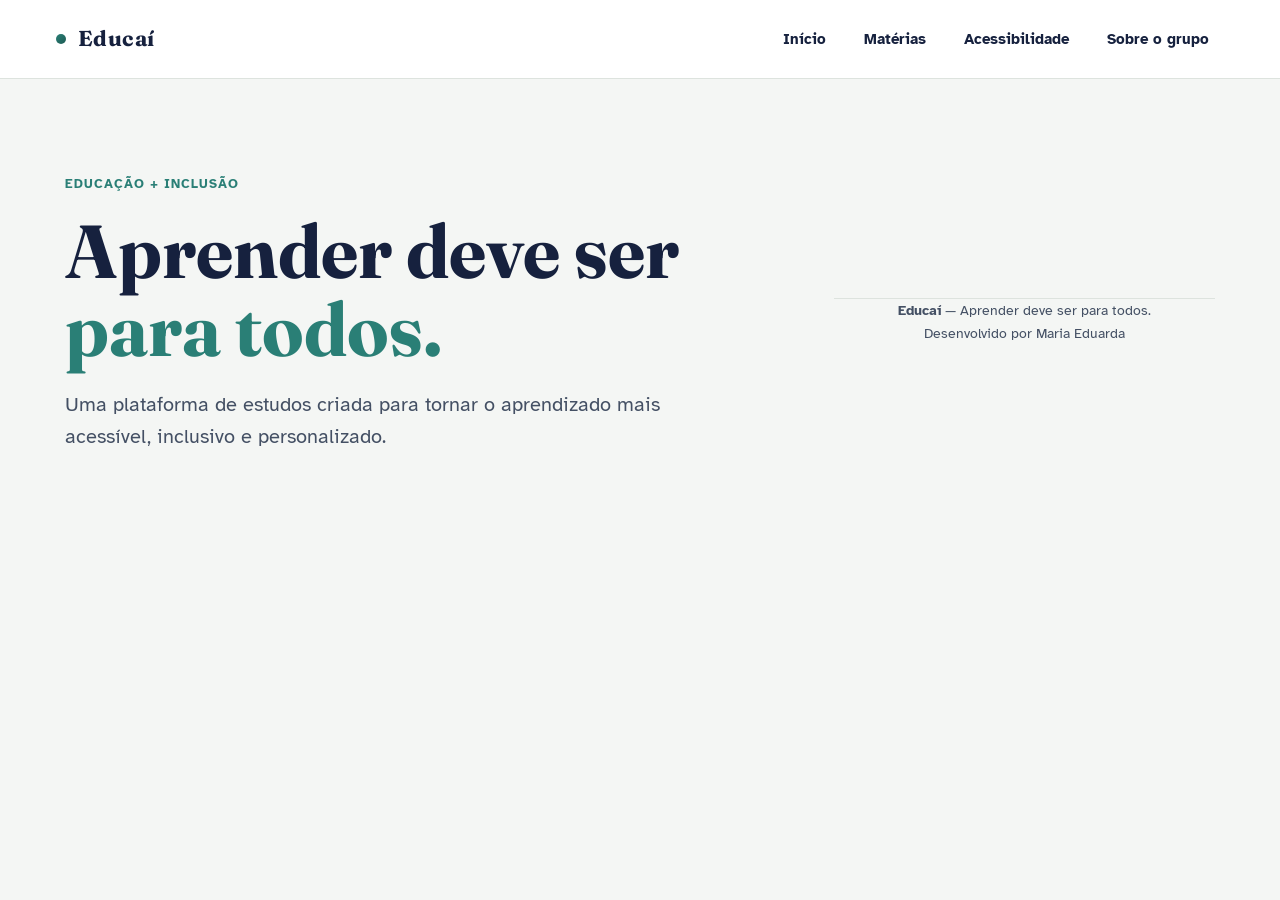
==== materias.html @ 574ad8cc "apolo" ====
<!DOCTYPE html>
<html lang="ptbr">
<head>
    <meta charset="UTF-8">
    <meta name="viewport" content="width=device-width, initial-scale=1.0">
    <title>Educaí - Aprender deve ser para todos</title>
    <link rel="stylesheet" href="css/style.css">
</head>
<body class="inicio">
<header class="top">
  <a class="logo" href="index.html" aria-label="Educaí - Início">
    <div class="logo-mark" aria-hidden="true"> alt=""></div>
    <span class="logo-text">Educaí</span>
  </a>
  <nav class="top-links" aria-label="Navegação principal">
    <a href="index.html" data-nav="inicio">Início</a>
    <a href="materias.html" data-nav="materias">Matérias</a>
    <a href="acessibilidade.html" data-nav="acessibilidade">Acessibilidade</a>
    <a href="sobre.html" data-nav="sobre">Sobre o grupo</a>
  </nav>
</header>

<main id="conteudo-principal">
  <section class="hero" id="inicio">
    <div class="hero-texto">
      <span class="tag">EDUCAÇÃO + INCLUSÃO</span>
      <h1>Aprender deve ser <span>para todos.</span></h1>
      <p>Uma plataforma de estudos criada para tornar o aprendizado mais acessível, inclusivo e personalizado.</p>
    </div>

 

<footer>
  <strong>Educaí</strong> — Aprender deve ser para todos. <br>
  <span>Desenvolvido por Maria Eduarda</span>
</footer>
</body>
</html>
---- css/style.css ----
@import url('https://fonts.googleapis.com/css2?family=Fraunces:ital,wght@0,500;0,600;0,700;1,500&family=Atkinson+Hyperlegible:wght@400;700&display=swap');

:root{
  --bg: #F4F6F4;
  --surface: #FFFFFF;
  --ink: #16213E;
  --ink-soft: #445064;
  --teal: #2A7F76;
  --teal-dark: #1E5B54;
  --gold: #C98A2C;
  --line: #DDE3DE;
  --radius: 16px;
  --font-scale: 1;
  --shadow: 0 6px 24px rgba(22,33,62,0.08);
}
body.contrast{
  --bg: #000000;
  --surface: #0A0A0A;
  --ink: #FFFFFF;
  --ink-soft: #FFEB99;
  --teal: #6BE4D6;
  --teal-dark: #6BE4D6;
  --gold: #FFD166;
  --line: #FFFFFF;
  --shadow: none;
}
*{box-sizing:border-box;}
html{scroll-behavior:smooth;}
body{
  margin:0;
  background:var(--bg);
  color:var(--ink);
  font-family:'Atkinson Hyperlegible', sans-serif;
  font-size:calc(17px * var(--font-scale));
  line-height:1.6;
  transition:background .25s ease, color .25s ease;
}
h1,h2,h3{font-family:'Fraunces', serif; color:var(--ink); margin:0 0 .4em;}
a{color:inherit;}
.skip-link{
  position:absolute; left:-999px; top:0; background:var(--teal); color:#fff;
  padding:10px 16px; border-radius:0 0 8px 0; z-index:200;
}
.skip-link:focus{left:0;}

/* Braille dot motif — signature element */
.braille-row{ display:flex; gap:10px; align-items:center; }
.braille-cell{ display:inline-grid; grid-template-columns:repeat(2,6px); grid-template-rows:repeat(3,6px); gap:3px; }
.braille-cell span{ width:6px; height:6px; border-radius:50%; background:var(--gold); opacity:.35; }
.braille-cell span.on{ opacity:1; }

header.top{
  display:flex; align-items:center; justify-content:space-between;
  padding:18px clamp(20px,5vw,56px);
  border-bottom:1px solid var(--line);
  background:var(--surface);
  position:sticky; top:0; z-index:50;
  flex-wrap:wrap; gap:14px;
}
.logo{ display:flex; align-items:center; gap:12px; text-decoration:none; }
.logo-mark{
  width:10px;height:10px;border-radius:10px;
  background:linear-gradient(135deg,var(--teal),var(--teal-dark));
  display:grid;place-items:center;color:#fff;font-family:'Fraunces',serif;font-weight:700;font-size:20px;
  flex-shrink:0;
}
.logo-text{font-family:'Fraunces',serif;font-weight:700;font-size:1.35rem;letter-spacing:.02em;color:var(--ink);}
nav.top-links{display:flex; gap:8px; font-weight:700; font-size:.95rem; flex-wrap:wrap;}
nav.top-links a{
  text-decoration:none; padding:8px 14px; border-radius:999px; border:1.5px solid transparent;
}
nav.top-links a:hover, nav.top-links a:focus-visible{border-color:var(--gold);}
nav.top-links a.active{ background:var(--teal); color:#fff; }

.page-hero{
  padding:clamp(36px,6vw,64px) clamp(20px,5vw,56px) 34px;
  text-align:center; max-width:920px; margin:0 auto;
}
.page-hero .braille-row{justify-content:center; margin-bottom:20px;}
.page-hero h1{ font-size:clamp(2rem,4.4vw,3.1rem); line-height:1.08; }
.page-hero h1 em{ font-style:normal; color:var(--teal); }
.page-hero p.lede{ font-size:1.15rem; color:var(--ink-soft); max-width:640px; margin:16px auto 0;}

.cta-row{display:flex; gap:14px; justify-content:center; flex-wrap:wrap; margin-top:28px;}
.btn{
  font:inherit; font-weight:700; border:none; border-radius:999px;
  padding:14px 26px; cursor:pointer; font-size:1rem; text-decoration:none; display:inline-flex; align-items:center; gap:8px;
  transition:transform .15s ease, box-shadow .15s ease;
}
.btn:focus-visible, button:focus-visible, [tabindex]:focus-visible, a:focus-visible{
  outline:3px solid var(--gold); outline-offset:3px;
}
.btn-primary{ background:var(--teal); color:#fff; box-shadow:var(--shadow);}
.btn-primary:hover{ transform:translateY(-2px); }
.btn-ghost{ background:transparent; border:2px solid var(--ink); color:var(--ink); }

section{ padding:20px clamp(20px,5vw,56px) 70px; max-width:1080px; margin:0 auto; }
section.narrow{ max-width:820px; }
.section-eyebrow{ font-weight:700; color:var(--teal); letter-spacing:.08em; text-transform:uppercase; font-size:.8rem; }
.section-head{ text-align:center; max-width:640px; margin:0 auto 40px; }
.section-head h2{ font-size:clamp(1.7rem,3vw,2.3rem); }

.subjects{ display:grid; grid-template-columns:repeat(auto-fit,minmax(190px,1fr)); gap:18px; }
.subject-card{
  background:var(--surface); border:1px solid var(--line); border-radius:var(--radius);
  padding:22px; text-align:left; cursor:pointer; font:inherit; color:var(--ink);
  box-shadow:var(--shadow); display:flex; flex-direction:column; gap:10px; text-decoration:none;
}
.subject-card:hover, .subject-card.active{ border-color:var(--teal); transform:translateY(-3px); }
.subject-card .emoji{ font-size:1.8rem; }
.subject-card h3{ font-size:1.05rem; margin:0; }
.subject-card p{ margin:0; font-size:.9rem; color:var(--ink-soft); }

/* Lesson viewer */
.lesson{
  background:var(--surface); border:1px solid var(--line); border-radius:var(--radius);
  box-shadow:var(--shadow); overflow:hidden; margin-top:10px;
}
.lesson-toolbar{
  display:flex; flex-wrap:wrap; gap:8px; padding:16px 20px;
  background:var(--bg); border-bottom:1px solid var(--line);
}
.tool-btn{
  display:flex; align-items:center; gap:8px; font:inherit; font-weight:700; font-size:.88rem;
  background:var(--surface); border:1.5px solid var(--line); color:var(--ink);
  border-radius:999px; padding:9px 16px; cursor:pointer;
}
.tool-btn[aria-pressed="true"]{ background:var(--teal); color:#fff; border-color:var(--teal); }
.tool-btn:hover{ border-color:var(--teal); }

.lesson-body{ padding:clamp(20px,4vw,36px); display:grid; gap:26px; grid-template-columns:1.5fr 1fr; }
@media (max-width:760px){ .lesson-body{ grid-template-columns:1fr; } }

.lesson-text h3{ font-size:1.5rem; margin-bottom:14px; }
.lesson-text p{ margin:0 0 14px; }
.lesson-text .simple-badge{
  display:inline-block; font-size:.75rem; font-weight:700; color:var(--teal-dark);
  background:color-mix(in srgb, var(--teal) 15%, transparent); padding:4px 10px; border-radius:999px; margin-bottom:12px;
}

.libras-box{
  border:2px dashed var(--teal); border-radius:12px; background:color-mix(in srgb, var(--teal) 6%, transparent);
  padding:22px; text-align:center; display:none; flex-direction:column; align-items:center; gap:10px;
}
.libras-box.show{ display:flex; }
.libras-box .hand{ font-size:2.4rem; }

video{ width:100%; border-radius:12px; display:block; background:#000; }
.video-wrap{ position:relative; }
.caption-toggle{ position:absolute; bottom:10px; right:10px; }

.activity{ margin-top:22px; padding-top:22px; border-top:1px solid var(--line); }
.activity label{ display:block; font-weight:700; margin-bottom:10px; }
.activity .answer-row{ display:flex; gap:10px; flex-wrap:wrap; }
.activity input[type=text]{
  flex:1; min-width:200px; padding:12px 14px; border-radius:10px; border:1.5px solid var(--line);
  font:inherit; background:var(--surface); color:var(--ink);
}
.activity-feedback{ margin-top:10px; font-weight:700; }
.activity-feedback.ok{ color:var(--teal-dark); }

.voice-search{
  display:flex; gap:8px; max-width:520px; margin:0 auto 8px;
  background:var(--surface); border:1.5px solid var(--line); border-radius:999px; padding:6px 6px 6px 18px;
}
.voice-search input{ flex:1; border:none; background:transparent; font:inherit; color:var(--ink); }
.voice-search input:focus{ outline:none; }
.mic-btn{
  width:42px; height:42px; border-radius:50%; border:none; cursor:pointer;
  background:var(--teal); color:#fff; font-size:1.1rem; display:grid; place-items:center; flex-shrink:0;
}
.mic-btn.listening{ background:#D9534F; animation:pulse 1s infinite; }
@keyframes pulse{ 0%,100%{ box-shadow:0 0 0 0 rgba(217,83,79,.5);} 50%{ box-shadow:0 0 0 10px rgba(217,83,79,0);} }
.voice-hint{ text-align:center; font-size:.85rem; color:var(--ink-soft); }

/* Feature grid (Acessibilidade page) */
.feature-grid{ display:grid; grid-template-columns:repeat(auto-fit,minmax(260px,1fr)); gap:18px; }
.feature-card{
  background:var(--surface); border:1px solid var(--line); border-radius:var(--radius);
  padding:24px; box-shadow:var(--shadow); display:flex; flex-direction:column; gap:12px;
}
.feature-card .emoji{ font-size:2rem; }
.feature-card h3{ font-size:1.15rem; margin:0; }
.feature-card p{ margin:0; color:var(--ink-soft); font-size:.95rem; }
.feature-card .demo-area{ margin-top:auto; padding-top:10px; border-top:1px solid var(--line); }
.feature-demo-text{ font-size:.95rem; padding:10px 0; }

/* Sobre page */
.team-grid{ display:grid; grid-template-columns:repeat(auto-fit,minmax(200px,1fr)); gap:16px; }
.team-card{
  background:var(--surface); border:1px solid var(--line); border-radius:var(--radius);
  padding:20px; text-align:center; box-shadow:var(--shadow);
}
.team-avatar{
  width:64px; height:64px; border-radius:50%; margin:0 auto 12px; display:grid; place-items:center;
  background:linear-gradient(135deg,var(--teal),var(--gold)); color:#fff; font-family:'Fraunces',serif; font-weight:700; font-size:1.4rem;
}
.team-card h3{ font-size:1rem; margin:0 0 4px; }
.team-card p{ margin:0; font-size:.85rem; color:var(--ink-soft); }
.timeline{ display:grid; gap:14px; }
.timeline-item{ display:flex; gap:14px; align-items:flex-start; }
.timeline-dot{ width:12px;height:12px;border-radius:50%; background:var(--teal); margin-top:6px; flex-shrink:0; }
.timeline-item h4{ margin:0 0 2px; font-size:1rem; }
.timeline-item p{ margin:0; color:var(--ink-soft); font-size:.9rem; }

footer{margin-top: 
padding:34px clamp(20px,5vw,56px); text-align:center; color:var(--ink-soft); font-size:.9rem; border-top:1px solid var(--line); }

/* Floating accessibility dock — present on every page */
.a11y-dock{
  position:fixed; right:18px; bottom:18px; z-index:120;
  background:var(--surface); border:1px solid var(--line); border-radius:20px;
  box-shadow:0 12px 32px rgba(0,0,0,.18); width:270px; overflow:hidden;
  font-size:15px;
}
.a11y-dock-header{
  display:flex; align-items:center; justify-content:space-between; gap:10px;
  padding:14px 16px; background:var(--ink); color:#fff; cursor:pointer;
}
body.contrast .a11y-dock-header{ background:var(--gold); color:#000; }
.a11y-dock-header strong{ font-family:'Fraunces',serif; font-size:1rem; }
.a11y-dock-body{ padding:14px 16px 18px; display:grid; gap:12px; }
.a11y-dock.collapsed .a11y-dock-body{ display:none; }
.a11y-row{ display:flex; align-items:center; justify-content:space-between; gap:10px; }
.a11y-row span{ font-weight:700; font-size:.9rem; }
.stepper{ display:flex; align-items:center; gap:6px; }
.stepper button{
  width:30px; height:30px; border-radius:8px; border:1.5px solid var(--line); background:var(--bg);
  color:var(--ink); font-weight:700; cursor:pointer; font-size:1rem;
}
.toggle{
  width:44px; height:26px; border-radius:999px; background:var(--line); border:none; cursor:pointer; position:relative; flex-shrink:0;
}
.toggle::after{
  content:""; position:absolute; top:3px; left:3px; width:20px; height:20px; border-radius:50%; background:#fff;
  transition:transform .18s ease; box-shadow:0 1px 3px rgba(0,0,0,.3);
}
.toggle[aria-pressed="true"]{ background:var(--teal); }
.toggle[aria-pressed="true"]::after{ transform:translateX(18px); }
.dock-toggle-btn{ background:none; border:none; color:#fff; font-size:1.1rem; cursor:pointer; line-height:1; }
body.contrast .dock-toggle-btn{ color:#000; }

.visually-hidden{ position:absolute; width:1px;height:1px; overflow:hidden; clip:rect(0 0 0 0); }

/* ===== EDUCAÍ — identidade da página inicial integrada ===== */
.hero{
  max-width:1200px; margin:auto; padding:90px 25px;
  display:grid; grid-template-columns:1.3fr .7fr; gap:60px; align-items:center;
}
.hero-texto .tag{ color:var(--teal); font-size:13px; font-weight:800; letter-spacing:1px; }
.hero h1{ font-size:clamp(45px,6vw,75px); line-height:1.05; margin:15px 0; color:var(--ink); }
.hero h1 span{ color:var(--teal); }
.hero-texto > p{ font-size:20px; color:var(--ink-soft); max-width:650px; }
.hero .botoes{ display:flex; gap:15px; margin-top:30px; flex-wrap:wrap; }
.hero-card{
  background:var(--teal); color:white; padding:40px; border-radius:30px;
  box-shadow:0 20px 50px rgba(42,127,118,.20);
}
.hero-card .icone-grande{ font-size:70px; margin-bottom:20px; }
.hero-card h2{ font-size:28px; color:white; }
.hero-card p{ margin:10px 0 25px; opacity:.9; }
.mini-recursos{ display:grid; grid-template-columns:1fr 1fr; gap:10px; }
.mini-recursos span{ background:rgba(255,255,255,.15); padding:10px; border-radius:8px; }

.pesquisa{
  max-width:1150px; margin:0 auto 10px; background:var(--surface); padding:30px;
  border-radius:20px; display:flex; justify-content:space-between; align-items:center; gap:30px;
  border:1px solid var(--line); box-shadow:var(--shadow);
}
.pesquisa h2{ color:var(--ink); margin:0 0 4px; }
.pesquisa p{ color:var(--ink-soft); margin:0; }
.barra-pesquisa{ display:flex; flex:1; max-width:550px; }
.barra-pesquisa input{ width:100%; border:1px solid var(--line); padding:15px; font-size:16px; border-radius:10px 0 0 10px; outline:none; background:var(--surface); color:var(--ink); font:inherit; }
.barra-pesquisa button{ border:none; background:var(--teal); color:white; padding:0 18px; cursor:pointer; font-weight:bold; font:inherit; }
.barra-pesquisa button[type=submit]{ border-radius:0; }
.barra-pesquisa .voz{ border-radius:0 10px 10px 0; }

.materias{ max-width:1200px; margin:auto; padding:100px 25px 70px; }
.titulo-secao{ text-align:center; margin-bottom:45px; }
.titulo-secao span{ color:var(--teal); font-size:13px; font-weight:800; letter-spacing:1px; }
.titulo-secao h2{ font-size:40px; color:var(--ink); margin:8px 0; }
.titulo-secao p{ color:var(--ink-soft); }
.cards-materias{ display:grid; grid-template-columns:repeat(4,1fr); gap:20px; }
.materia{
  background:var(--surface); border:1px solid var(--line); border-radius:18px; padding:25px;
  transition:.3s; text-decoration:none; color:var(--ink); box-shadow:var(--shadow);
}
.materia:hover{ transform:translateY(-7px); border-color:var(--teal); }
.materia-icone{ font-size:45px; margin-bottom:15px; }
.materia h3{ font-size:22px; margin:0; }
.materia p{ color:var(--ink-soft); margin:8px 0 20px; }
.materia span{ color:var(--teal); font-weight:bold; }

.ods{ margin-top:30px !important; }

@media (max-width:900px){
  .hero{ grid-template-columns:1fr; }
  .cards-materias{ grid-template-columns:1fr 1fr; }
  .pesquisa{ margin:0 25px 10px; flex-direction:column; align-items:stretch; }
  .barra-pesquisa{ max-width:none; }
}
@media (max-width:650px){
  header.top{ justify-content:center; }
  .top-links{ justify-content:center; width:100%; }
  .top-links a{ padding:7px 10px; font-size:.88rem; }
  .hero{ padding-top:60px; }
  .hero h1{ font-size:45px; }
  .cards-materias{ grid-template-columns:1fr; }
  .materias{ padding-top:70px; }
  .titulo-secao h2{ font-size:32px; }
  .pesquisa{ padding:22px; }
  .barra-pesquisa{ flex-wrap:wrap; gap:8px; }
  .barra-pesquisa input{ border-radius:10px; }
  .barra-pesquisa button{ min-height:46px; border-radius:10px !important; }
  .barra-pesquisa button[type=submit]{ flex:1; }
  .barra-pesquisa .voz{ width:52px; }
}
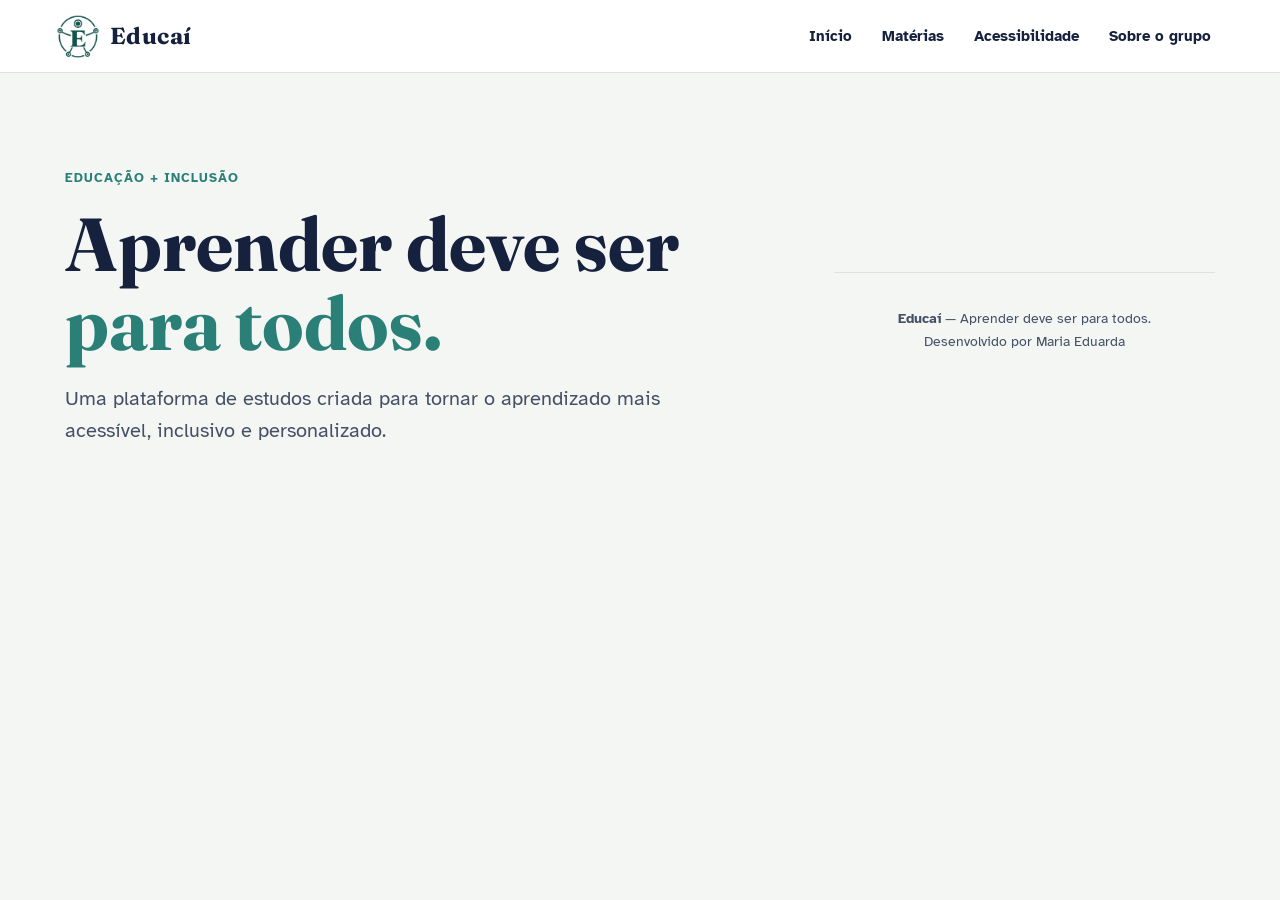
==== commit ed4d2a8d: "logo_css" ====
--- a/materias.html
+++ b/materias.html
@@ -9,7 +9,7 @@
 <body class="inicio">
 <header class="top">
   <a class="logo" href="index.html" aria-label="Educaí - Início">
-    <div class="logo-mark" aria-hidden="true"> alt=""></div>
+    <div class="logo-mark" aria-hidden="true"><img src="img/logo/logo.png" alt=""></div>
     <span class="logo-text">Educaí</span>
   </a>
   <nav class="top-links" aria-label="Navegação principal">
--- a/css/style.css
+++ b/css/style.css
@@ -1,317 +1,551 @@
 @import url('https://fonts.googleapis.com/css2?family=Fraunces:ital,wght@0,500;0,600;0,700;1,500&family=Atkinson+Hyperlegible:wght@400;700&display=swap');
 
 :root{
-  --bg: #F4F6F4;
-  --surface: #FFFFFF;
-  --ink: #16213E;
-  --ink-soft: #445064;
-  --teal: #2A7F76;
-  --teal-dark: #1E5B54;
-  --gold: #C98A2C;
-  --line: #DDE3DE;
-  --radius: 16px;
-  --font-scale: 1;
-  --shadow: 0 6px 24px rgba(22,33,62,0.08);
-}
+  --bg:#F4F6F4;
+  --surface:#FFFFFF;
+  --ink:#16213E;
+  --ink-soft:#445064;
+  --teal:#2A7F76;
+  --teal-dark:#1E5B54;
+  --gold:#C98A2C;
+  --line:#DDE3DE;
+  --radius:16px;
+  --font-scale:1;
+  --shadow:0 6px 24px rgba(22,33,62,.08);
+}
+
 body.contrast{
-  --bg: #000000;
-  --surface: #0A0A0A;
-  --ink: #FFFFFF;
-  --ink-soft: #FFEB99;
-  --teal: #6BE4D6;
-  --teal-dark: #6BE4D6;
-  --gold: #FFD166;
-  --line: #FFFFFF;
-  --shadow: none;
-}
-*{box-sizing:border-box;}
-html{scroll-behavior:smooth;}
+  --bg:#000;
+  --surface:#0A0A0A;
+  --ink:#FFF;
+  --ink-soft:#FFEB99;
+  --teal:#6BE4D6;
+  --teal-dark:#6BE4D6;
+  --gold:#FFD166;
+  --line:#FFF;
+  --shadow:none;
+}
+
+*{box-sizing:border-box}
+html{scroll-behavior:smooth}
 body{
   margin:0;
+  min-width:0;
+  overflow-x:hidden;
   background:var(--bg);
   color:var(--ink);
-  font-family:'Atkinson Hyperlegible', sans-serif;
+  font-family:'Atkinson Hyperlegible',sans-serif;
   font-size:calc(17px * var(--font-scale));
   line-height:1.6;
-  transition:background .25s ease, color .25s ease;
-}
-h1,h2,h3{font-family:'Fraunces', serif; color:var(--ink); margin:0 0 .4em;}
-a{color:inherit;}
+}
+img,video{max-width:100%;height:auto}
+button,input{font:inherit}
+h1,h2,h3{font-family:'Fraunces',serif;color:var(--ink);margin:0 0 .4em}
+a{color:inherit}
+
 .skip-link{
-  position:absolute; left:-999px; top:0; background:var(--teal); color:#fff;
-  padding:10px 16px; border-radius:0 0 8px 0; z-index:200;
-}
-.skip-link:focus{left:0;}
-
-/* Braille dot motif — signature element */
-.braille-row{ display:flex; gap:10px; align-items:center; }
-.braille-cell{ display:inline-grid; grid-template-columns:repeat(2,6px); grid-template-rows:repeat(3,6px); gap:3px; }
-.braille-cell span{ width:6px; height:6px; border-radius:50%; background:var(--gold); opacity:.35; }
-.braille-cell span.on{ opacity:1; }
+  position:absolute;left:-999px;top:0;background:var(--teal);color:#fff;
+  padding:10px 16px;border-radius:0 0 8px 0;z-index:200
+}
+.skip-link:focus{left:0}
 
 header.top{
-  display:flex; align-items:center; justify-content:space-between;
-  padding:18px clamp(20px,5vw,56px);
+  width:100%;
+  display:flex;
+  align-items:center;
+  justify-content:space-between;
+  gap:18px;
+  padding:14px clamp(16px,5vw,56px);
   border-bottom:1px solid var(--line);
   background:var(--surface);
-  position:sticky; top:0; z-index:50;
-  flex-wrap:wrap; gap:14px;
-}
-.logo{ display:flex; align-items:center; gap:12px; text-decoration:none; }
+  position:sticky;
+  top:0;
+  z-index:50;
+}
+
+.logo{
+  display:inline-flex;
+  align-items:center;
+  gap:10px;
+  min-width:0;
+  text-decoration:none;
+  flex-shrink:0;
+}
 .logo-mark{
-  width:10px;height:10px;border-radius:10px;
-  background:linear-gradient(135deg,var(--teal),var(--teal-dark));
-  display:grid;place-items:center;color:#fff;font-family:'Fraunces',serif;font-weight:700;font-size:20px;
+  width:44px;
+  height:44px;
+  display:grid;
+  place-items:center;
   flex-shrink:0;
 }
-.logo-text{font-family:'Fraunces',serif;font-weight:700;font-size:1.35rem;letter-spacing:.02em;color:var(--ink);}
-nav.top-links{display:flex; gap:8px; font-weight:700; font-size:.95rem; flex-wrap:wrap;}
+.logo-mark img{
+  display:block;
+  width:100%;
+  height:100%;
+  object-fit:contain;
+}
+.logo-text{
+  font-family:'Fraunces',serif;
+  font-weight:700;
+  font-size:1.45rem;
+  letter-spacing:.02em;
+  color:var(--ink);
+}
+
+nav.top-links{
+  display:flex;
+  align-items:center;
+  justify-content:flex-end;
+  gap:4px;
+  flex-wrap:wrap;
+  font-weight:700;
+  font-size:.95rem;
+}
 nav.top-links a{
-  text-decoration:none; padding:8px 14px; border-radius:999px; border:1.5px solid transparent;
-}
-nav.top-links a:hover, nav.top-links a:focus-visible{border-color:var(--gold);}
-nav.top-links a.active{ background:var(--teal); color:#fff; }
+  text-decoration:none;
+  padding:8px 12px;
+  border-radius:999px;
+  border:1.5px solid transparent;
+  white-space:nowrap;
+}
+nav.top-links a:hover,
+nav.top-links a:focus-visible{border-color:var(--gold)}
+nav.top-links a.active{background:var(--teal);color:#fff}
+
+section{
+  width:100%;
+  max-width:1080px;
+  padding:20px clamp(16px,5vw,56px) 70px;
+  margin:0 auto;
+}
+section.narrow{max-width:820px}
 
 .page-hero{
-  padding:clamp(36px,6vw,64px) clamp(20px,5vw,56px) 34px;
-  text-align:center; max-width:920px; margin:0 auto;
-}
-.page-hero .braille-row{justify-content:center; margin-bottom:20px;}
-.page-hero h1{ font-size:clamp(2rem,4.4vw,3.1rem); line-height:1.08; }
-.page-hero h1 em{ font-style:normal; color:var(--teal); }
-.page-hero p.lede{ font-size:1.15rem; color:var(--ink-soft); max-width:640px; margin:16px auto 0;}
-
-.cta-row{display:flex; gap:14px; justify-content:center; flex-wrap:wrap; margin-top:28px;}
+  padding:clamp(36px,6vw,64px) clamp(16px,5vw,56px) 34px;
+  text-align:center;
+  max-width:920px;
+  margin:0 auto;
+}
+.page-hero h1{font-size:clamp(2rem,4.4vw,3.1rem);line-height:1.08}
+.page-hero h1 em{font-style:normal;color:var(--teal)}
+.page-hero p.lede{font-size:1.15rem;color:var(--ink-soft);max-width:640px;margin:16px auto 0}
+
+.cta-row{
+  display:flex;
+  gap:14px;
+  justify-content:center;
+  flex-wrap:wrap;
+  margin-top:28px;
+}
 .btn{
-  font:inherit; font-weight:700; border:none; border-radius:999px;
-  padding:14px 26px; cursor:pointer; font-size:1rem; text-decoration:none; display:inline-flex; align-items:center; gap:8px;
-  transition:transform .15s ease, box-shadow .15s ease;
-}
-.btn:focus-visible, button:focus-visible, [tabindex]:focus-visible, a:focus-visible{
-  outline:3px solid var(--gold); outline-offset:3px;
-}
-.btn-primary{ background:var(--teal); color:#fff; box-shadow:var(--shadow);}
-.btn-primary:hover{ transform:translateY(-2px); }
-.btn-ghost{ background:transparent; border:2px solid var(--ink); color:var(--ink); }
-
-section{ padding:20px clamp(20px,5vw,56px) 70px; max-width:1080px; margin:0 auto; }
-section.narrow{ max-width:820px; }
-.section-eyebrow{ font-weight:700; color:var(--teal); letter-spacing:.08em; text-transform:uppercase; font-size:.8rem; }
-.section-head{ text-align:center; max-width:640px; margin:0 auto 40px; }
-.section-head h2{ font-size:clamp(1.7rem,3vw,2.3rem); }
-
-.subjects{ display:grid; grid-template-columns:repeat(auto-fit,minmax(190px,1fr)); gap:18px; }
+  font:inherit;
+  font-weight:700;
+  border:none;
+  border-radius:999px;
+  padding:14px 26px;
+  cursor:pointer;
+  font-size:1rem;
+  text-decoration:none;
+  display:inline-flex;
+  align-items:center;
+  justify-content:center;
+  gap:8px;
+  transition:transform .15s ease,box-shadow .15s ease;
+}
+.btn:focus-visible,button:focus-visible,a:focus-visible{
+  outline:3px solid var(--gold);
+  outline-offset:3px;
+}
+.btn-primary{background:var(--teal);color:#fff;box-shadow:var(--shadow)}
+.btn-primary:hover{transform:translateY(-2px)}
+.btn-ghost{background:transparent;border:2px solid var(--ink);color:var(--ink)}
+
+.section-eyebrow{
+  font-weight:700;
+  color:var(--teal);
+  letter-spacing:.08em;
+  text-transform:uppercase;
+  font-size:.8rem;
+}
+.section-head{text-align:center;max-width:640px;margin:0 auto 40px}
+.section-head h2{font-size:clamp(1.7rem,3vw,2.3rem)}
+
+.subjects{
+  display:grid;
+  grid-template-columns:repeat(auto-fit,minmax(190px,1fr));
+  gap:18px;
+}
 .subject-card{
-  background:var(--surface); border:1px solid var(--line); border-radius:var(--radius);
-  padding:22px; text-align:left; cursor:pointer; font:inherit; color:var(--ink);
-  box-shadow:var(--shadow); display:flex; flex-direction:column; gap:10px; text-decoration:none;
-}
-.subject-card:hover, .subject-card.active{ border-color:var(--teal); transform:translateY(-3px); }
-.subject-card .emoji{ font-size:1.8rem; }
-.subject-card h3{ font-size:1.05rem; margin:0; }
-.subject-card p{ margin:0; font-size:.9rem; color:var(--ink-soft); }
-
-/* Lesson viewer */
+  background:var(--surface);
+  border:1px solid var(--line);
+  border-radius:var(--radius);
+  padding:22px;
+  text-align:left;
+  cursor:pointer;
+  color:var(--ink);
+  box-shadow:var(--shadow);
+  display:flex;
+  flex-direction:column;
+  gap:10px;
+  text-decoration:none;
+}
+.subject-card:hover,.subject-card.active{border-color:var(--teal);transform:translateY(-3px)}
+.subject-card .emoji{font-size:1.8rem}
+.subject-card h3{font-size:1.05rem;margin:0}
+.subject-card p{margin:0;font-size:.9rem;color:var(--ink-soft)}
+
 .lesson{
-  background:var(--surface); border:1px solid var(--line); border-radius:var(--radius);
-  box-shadow:var(--shadow); overflow:hidden; margin-top:10px;
+  background:var(--surface);
+  border:1px solid var(--line);
+  border-radius:var(--radius);
+  box-shadow:var(--shadow);
+  overflow:hidden;
+  margin-top:10px;
 }
 .lesson-toolbar{
-  display:flex; flex-wrap:wrap; gap:8px; padding:16px 20px;
-  background:var(--bg); border-bottom:1px solid var(--line);
+  display:flex;
+  flex-wrap:wrap;
+  gap:8px;
+  padding:16px 20px;
+  background:var(--bg);
+  border-bottom:1px solid var(--line);
 }
 .tool-btn{
-  display:flex; align-items:center; gap:8px; font:inherit; font-weight:700; font-size:.88rem;
-  background:var(--surface); border:1.5px solid var(--line); color:var(--ink);
-  border-radius:999px; padding:9px 16px; cursor:pointer;
-}
-.tool-btn[aria-pressed="true"]{ background:var(--teal); color:#fff; border-color:var(--teal); }
-.tool-btn:hover{ border-color:var(--teal); }
-
-.lesson-body{ padding:clamp(20px,4vw,36px); display:grid; gap:26px; grid-template-columns:1.5fr 1fr; }
-@media (max-width:760px){ .lesson-body{ grid-template-columns:1fr; } }
-
-.lesson-text h3{ font-size:1.5rem; margin-bottom:14px; }
-.lesson-text p{ margin:0 0 14px; }
-.lesson-text .simple-badge{
-  display:inline-block; font-size:.75rem; font-weight:700; color:var(--teal-dark);
-  background:color-mix(in srgb, var(--teal) 15%, transparent); padding:4px 10px; border-radius:999px; margin-bottom:12px;
-}
-
+  display:flex;
+  align-items:center;
+  gap:8px;
+  font-weight:700;
+  font-size:.88rem;
+  background:var(--surface);
+  border:1.5px solid var(--line);
+  color:var(--ink);
+  border-radius:999px;
+  padding:9px 16px;
+  cursor:pointer;
+}
+.tool-btn[aria-pressed="true"]{background:var(--teal);color:#fff;border-color:var(--teal)}
+.tool-btn:hover{border-color:var(--teal)}
+.lesson-body{
+  padding:clamp(20px,4vw,36px);
+  display:grid;
+  gap:26px;
+  grid-template-columns:1.5fr 1fr;
+}
+.lesson-text h3{font-size:1.5rem;margin-bottom:14px}
+.lesson-text p{margin:0 0 14px}
 .libras-box{
-  border:2px dashed var(--teal); border-radius:12px; background:color-mix(in srgb, var(--teal) 6%, transparent);
-  padding:22px; text-align:center; display:none; flex-direction:column; align-items:center; gap:10px;
-}
-.libras-box.show{ display:flex; }
-.libras-box .hand{ font-size:2.4rem; }
-
-video{ width:100%; border-radius:12px; display:block; background:#000; }
-.video-wrap{ position:relative; }
-.caption-toggle{ position:absolute; bottom:10px; right:10px; }
-
-.activity{ margin-top:22px; padding-top:22px; border-top:1px solid var(--line); }
-.activity label{ display:block; font-weight:700; margin-bottom:10px; }
-.activity .answer-row{ display:flex; gap:10px; flex-wrap:wrap; }
+  border:2px dashed var(--teal);
+  border-radius:12px;
+  background:var(--bg);
+  padding:22px;
+  text-align:center;
+  display:none;
+  flex-direction:column;
+  align-items:center;
+  gap:10px;
+}
+.libras-box.show{display:flex}
+.libras-box .hand{font-size:2.4rem}
+video{width:100%;border-radius:12px;display:block;background:#000}
+.video-wrap{position:relative}
+.caption-toggle{position:absolute;bottom:10px;right:10px}
+
+.activity{margin-top:22px;padding-top:22px;border-top:1px solid var(--line)}
+.activity label{display:block;font-weight:700;margin-bottom:10px}
+.activity .answer-row{display:flex;gap:10px;flex-wrap:wrap}
 .activity input[type=text]{
-  flex:1; min-width:200px; padding:12px 14px; border-radius:10px; border:1.5px solid var(--line);
-  font:inherit; background:var(--surface); color:var(--ink);
-}
-.activity-feedback{ margin-top:10px; font-weight:700; }
-.activity-feedback.ok{ color:var(--teal-dark); }
+  flex:1;
+  min-width:200px;
+  padding:12px 14px;
+  border-radius:10px;
+  border:1.5px solid var(--line);
+  background:var(--surface);
+  color:var(--ink);
+}
+.activity-feedback{margin-top:10px;font-weight:700}
+.activity-feedback.ok{color:var(--teal-dark)}
 
 .voice-search{
-  display:flex; gap:8px; max-width:520px; margin:0 auto 8px;
-  background:var(--surface); border:1.5px solid var(--line); border-radius:999px; padding:6px 6px 6px 18px;
-}
-.voice-search input{ flex:1; border:none; background:transparent; font:inherit; color:var(--ink); }
-.voice-search input:focus{ outline:none; }
+  display:flex;
+  gap:8px;
+  max-width:520px;
+  margin:0 auto 8px;
+  background:var(--surface);
+  border:1.5px solid var(--line);
+  border-radius:999px;
+  padding:6px 6px 6px 18px;
+}
+.voice-search input{flex:1;min-width:0;border:none;background:transparent;color:var(--ink)}
+.voice-search input:focus{outline:none}
 .mic-btn{
-  width:42px; height:42px; border-radius:50%; border:none; cursor:pointer;
-  background:var(--teal); color:#fff; font-size:1.1rem; display:grid; place-items:center; flex-shrink:0;
-}
-.mic-btn.listening{ background:#D9534F; animation:pulse 1s infinite; }
-@keyframes pulse{ 0%,100%{ box-shadow:0 0 0 0 rgba(217,83,79,.5);} 50%{ box-shadow:0 0 0 10px rgba(217,83,79,0);} }
-.voice-hint{ text-align:center; font-size:.85rem; color:var(--ink-soft); }
-
-/* Feature grid (Acessibilidade page) */
-.feature-grid{ display:grid; grid-template-columns:repeat(auto-fit,minmax(260px,1fr)); gap:18px; }
+  width:42px;height:42px;border-radius:50%;border:none;cursor:pointer;
+  background:var(--teal);color:#fff;font-size:1.1rem;
+  display:grid;place-items:center;flex-shrink:0;
+}
+
+.feature-grid{
+  display:grid;
+  grid-template-columns:repeat(auto-fit,minmax(260px,1fr));
+  gap:18px;
+}
 .feature-card{
-  background:var(--surface); border:1px solid var(--line); border-radius:var(--radius);
-  padding:24px; box-shadow:var(--shadow); display:flex; flex-direction:column; gap:12px;
-}
-.feature-card .emoji{ font-size:2rem; }
-.feature-card h3{ font-size:1.15rem; margin:0; }
-.feature-card p{ margin:0; color:var(--ink-soft); font-size:.95rem; }
-.feature-card .demo-area{ margin-top:auto; padding-top:10px; border-top:1px solid var(--line); }
-.feature-demo-text{ font-size:.95rem; padding:10px 0; }
-
-/* Sobre page */
-.team-grid{ display:grid; grid-template-columns:repeat(auto-fit,minmax(200px,1fr)); gap:16px; }
+  background:var(--surface);
+  border:1px solid var(--line);
+  border-radius:var(--radius);
+  padding:24px;
+  box-shadow:var(--shadow);
+  display:flex;
+  flex-direction:column;
+  gap:12px;
+}
+.feature-card .emoji{font-size:2rem}
+.feature-card h3{font-size:1.15rem;margin:0}
+.feature-card p{margin:0;color:var(--ink-soft);font-size:.95rem}
+
+.team-grid{
+  display:grid;
+  grid-template-columns:repeat(auto-fit,minmax(200px,1fr));
+  gap:16px;
+}
 .team-card{
-  background:var(--surface); border:1px solid var(--line); border-radius:var(--radius);
-  padding:20px; text-align:center; box-shadow:var(--shadow);
+  background:var(--surface);
+  border:1px solid var(--line);
+  border-radius:var(--radius);
+  padding:20px;
+  text-align:center;
+  box-shadow:var(--shadow);
 }
 .team-avatar{
-  width:64px; height:64px; border-radius:50%; margin:0 auto 12px; display:grid; place-items:center;
-  background:linear-gradient(135deg,var(--teal),var(--gold)); color:#fff; font-family:'Fraunces',serif; font-weight:700; font-size:1.4rem;
-}
-.team-card h3{ font-size:1rem; margin:0 0 4px; }
-.team-card p{ margin:0; font-size:.85rem; color:var(--ink-soft); }
-.timeline{ display:grid; gap:14px; }
-.timeline-item{ display:flex; gap:14px; align-items:flex-start; }
-.timeline-dot{ width:12px;height:12px;border-radius:50%; background:var(--teal); margin-top:6px; flex-shrink:0; }
-.timeline-item h4{ margin:0 0 2px; font-size:1rem; }
-.timeline-item p{ margin:0; color:var(--ink-soft); font-size:.9rem; }
-
-footer{margin-top: 
-padding:34px clamp(20px,5vw,56px); text-align:center; color:var(--ink-soft); font-size:.9rem; border-top:1px solid var(--line); }
-
-/* Floating accessibility dock — present on every page */
-.a11y-dock{
-  position:fixed; right:18px; bottom:18px; z-index:120;
-  background:var(--surface); border:1px solid var(--line); border-radius:20px;
-  box-shadow:0 12px 32px rgba(0,0,0,.18); width:270px; overflow:hidden;
-  font-size:15px;
-}
-.a11y-dock-header{
-  display:flex; align-items:center; justify-content:space-between; gap:10px;
-  padding:14px 16px; background:var(--ink); color:#fff; cursor:pointer;
-}
-body.contrast .a11y-dock-header{ background:var(--gold); color:#000; }
-.a11y-dock-header strong{ font-family:'Fraunces',serif; font-size:1rem; }
-.a11y-dock-body{ padding:14px 16px 18px; display:grid; gap:12px; }
-.a11y-dock.collapsed .a11y-dock-body{ display:none; }
-.a11y-row{ display:flex; align-items:center; justify-content:space-between; gap:10px; }
-.a11y-row span{ font-weight:700; font-size:.9rem; }
-.stepper{ display:flex; align-items:center; gap:6px; }
-.stepper button{
-  width:30px; height:30px; border-radius:8px; border:1.5px solid var(--line); background:var(--bg);
-  color:var(--ink); font-weight:700; cursor:pointer; font-size:1rem;
-}
-.toggle{
-  width:44px; height:26px; border-radius:999px; background:var(--line); border:none; cursor:pointer; position:relative; flex-shrink:0;
-}
-.toggle::after{
-  content:""; position:absolute; top:3px; left:3px; width:20px; height:20px; border-radius:50%; background:#fff;
-  transition:transform .18s ease; box-shadow:0 1px 3px rgba(0,0,0,.3);
-}
-.toggle[aria-pressed="true"]{ background:var(--teal); }
-.toggle[aria-pressed="true"]::after{ transform:translateX(18px); }
-.dock-toggle-btn{ background:none; border:none; color:#fff; font-size:1.1rem; cursor:pointer; line-height:1; }
-body.contrast .dock-toggle-btn{ color:#000; }
-
-.visually-hidden{ position:absolute; width:1px;height:1px; overflow:hidden; clip:rect(0 0 0 0); }
-
-/* ===== EDUCAÍ — identidade da página inicial integrada ===== */
+  width:64px;height:64px;border-radius:50%;margin:0 auto 12px;
+  display:grid;place-items:center;
+  background:linear-gradient(135deg,var(--teal),var(--gold));
+  color:#fff;font-family:'Fraunces',serif;font-weight:700;font-size:1.4rem;
+}
+.team-card h3{font-size:1rem;margin:0 0 4px}
+.team-card p{margin:0;font-size:.85rem;color:var(--ink-soft)}
+
+.timeline{display:grid;gap:14px}
+.timeline-item{display:flex;gap:14px;align-items:flex-start}
+.timeline-dot{width:12px;height:12px;border-radius:50%;background:var(--teal);margin-top:6px;flex-shrink:0}
+.timeline-item h4{margin:0 0 2px;font-size:1rem}
+.timeline-item p{margin:0;color:var(--ink-soft);font-size:.9rem}
+
+footer{
+  margin-top:30px;
+  padding:34px clamp(16px,5vw,56px);
+  text-align:center;
+  color:var(--ink-soft);
+  font-size:.9rem;
+  border-top:1px solid var(--line);
+}
+
+/* Início / Educaí */
 .hero{
-  max-width:1200px; margin:auto; padding:90px 25px;
-  display:grid; grid-template-columns:1.3fr .7fr; gap:60px; align-items:center;
-}
-.hero-texto .tag{ color:var(--teal); font-size:13px; font-weight:800; letter-spacing:1px; }
-.hero h1{ font-size:clamp(45px,6vw,75px); line-height:1.05; margin:15px 0; color:var(--ink); }
-.hero h1 span{ color:var(--teal); }
-.hero-texto > p{ font-size:20px; color:var(--ink-soft); max-width:650px; }
-.hero .botoes{ display:flex; gap:15px; margin-top:30px; flex-wrap:wrap; }
+  max-width:1200px;
+  margin:auto;
+  padding:clamp(55px,8vw,90px) clamp(16px,5vw,25px);
+  display:grid;
+  grid-template-columns:minmax(0,1.3fr) minmax(280px,.7fr);
+  gap:clamp(30px,5vw,60px);
+  align-items:center;
+}
+.hero-texto{min-width:0}
+.hero-texto .tag{
+  color:var(--teal);
+  font-size:13px;
+  font-weight:800;
+  letter-spacing:1px;
+}
+.hero h1{
+  font-size:clamp(42px,6vw,75px);
+  line-height:1.05;
+  margin:15px 0;
+  color:var(--ink);
+}
+.hero h1 span{color:var(--teal)}
+.hero-texto>p{
+  font-size:clamp(18px,2vw,20px);
+  color:var(--ink-soft);
+  max-width:650px;
+}
+.hero .botoes{display:flex;gap:15px;margin-top:30px;flex-wrap:wrap}
 .hero-card{
-  background:var(--teal); color:white; padding:40px; border-radius:30px;
+  min-width:0;
+  background:var(--teal);
+  color:#fff;
+  padding:clamp(28px,4vw,40px);
+  border-radius:30px;
   box-shadow:0 20px 50px rgba(42,127,118,.20);
 }
-.hero-card .icone-grande{ font-size:70px; margin-bottom:20px; }
-.hero-card h2{ font-size:28px; color:white; }
-.hero-card p{ margin:10px 0 25px; opacity:.9; }
-.mini-recursos{ display:grid; grid-template-columns:1fr 1fr; gap:10px; }
-.mini-recursos span{ background:rgba(255,255,255,.15); padding:10px; border-radius:8px; }
+.hero-card .icone-grande{font-size:clamp(52px,6vw,70px);margin-bottom:20px}
+.hero-card h2{font-size:clamp(24px,3vw,28px);color:#fff}
+.hero-card p{margin:10px 0 25px;opacity:.9}
+.mini-recursos{display:grid;grid-template-columns:1fr 1fr;gap:10px}
+.mini-recursos span{background:rgba(255,255,255,.15);padding:10px;border-radius:8px}
 
 .pesquisa{
-  max-width:1150px; margin:0 auto 10px; background:var(--surface); padding:30px;
-  border-radius:20px; display:flex; justify-content:space-between; align-items:center; gap:30px;
-  border:1px solid var(--line); box-shadow:var(--shadow);
-}
-.pesquisa h2{ color:var(--ink); margin:0 0 4px; }
-.pesquisa p{ color:var(--ink-soft); margin:0; }
-.barra-pesquisa{ display:flex; flex:1; max-width:550px; }
-.barra-pesquisa input{ width:100%; border:1px solid var(--line); padding:15px; font-size:16px; border-radius:10px 0 0 10px; outline:none; background:var(--surface); color:var(--ink); font:inherit; }
-.barra-pesquisa button{ border:none; background:var(--teal); color:white; padding:0 18px; cursor:pointer; font-weight:bold; font:inherit; }
-.barra-pesquisa button[type=submit]{ border-radius:0; }
-.barra-pesquisa .voz{ border-radius:0 10px 10px 0; }
-
-.materias{ max-width:1200px; margin:auto; padding:100px 25px 70px; }
-.titulo-secao{ text-align:center; margin-bottom:45px; }
-.titulo-secao span{ color:var(--teal); font-size:13px; font-weight:800; letter-spacing:1px; }
-.titulo-secao h2{ font-size:40px; color:var(--ink); margin:8px 0; }
-.titulo-secao p{ color:var(--ink-soft); }
-.cards-materias{ display:grid; grid-template-columns:repeat(4,1fr); gap:20px; }
+  width:min(1150px,calc(100% - 32px));
+  margin:0 auto 10px;
+  background:var(--surface);
+  padding:clamp(22px,4vw,30px);
+  border-radius:20px;
+  display:flex;
+  justify-content:space-between;
+  align-items:center;
+  gap:30px;
+  border:1px solid var(--line);
+  box-shadow:var(--shadow);
+}
+.pesquisa h2{color:var(--ink);margin:0 0 4px}
+.pesquisa p{color:var(--ink-soft);margin:0}
+.barra-pesquisa{
+  display:flex;
+  flex:1;
+  min-width:0;
+  max-width:550px;
+}
+.barra-pesquisa input{
+  min-width:0;
+  flex:1;
+  border:1px solid var(--line);
+  padding:15px;
+  font-size:16px;
+  border-radius:10px 0 0 10px;
+  outline:none;
+  background:var(--surface);
+  color:var(--ink);
+}
+.barra-pesquisa button{
+  border:none;
+  background:var(--teal);
+  color:#fff;
+  padding:0 18px;
+  cursor:pointer;
+  font-weight:bold;
+}
+.barra-pesquisa button[type=submit]{border-radius:0}
+.barra-pesquisa .voz{border-radius:0 10px 10px 0}
+
+.materias{
+  max-width:1200px;
+  margin:auto;
+  padding:clamp(65px,9vw,100px) clamp(16px,5vw,25px) 70px;
+}
+.titulo-secao{text-align:center;margin-bottom:45px}
+.titulo-secao span{color:var(--teal);font-size:13px;font-weight:800;letter-spacing:1px}
+.titulo-secao h2{font-size:clamp(32px,4vw,40px);color:var(--ink);margin:8px 0}
+.titulo-secao p{color:var(--ink-soft)}
+.cards-materias{
+  display:grid;
+  grid-template-columns:repeat(4,minmax(0,1fr));
+  gap:20px;
+}
 .materia{
-  background:var(--surface); border:1px solid var(--line); border-radius:18px; padding:25px;
-  transition:.3s; text-decoration:none; color:var(--ink); box-shadow:var(--shadow);
-}
-.materia:hover{ transform:translateY(-7px); border-color:var(--teal); }
-.materia-icone{ font-size:45px; margin-bottom:15px; }
-.materia h3{ font-size:22px; margin:0; }
-.materia p{ color:var(--ink-soft); margin:8px 0 20px; }
-.materia span{ color:var(--teal); font-weight:bold; }
-
-.ods{ margin-top:30px !important; }
-
+  min-width:0;
+  background:var(--surface);
+  border:1px solid var(--line);
+  border-radius:18px;
+  padding:25px;
+  transition:transform .3s,border-color .3s;
+  text-decoration:none;
+  color:var(--ink);
+  box-shadow:var(--shadow);
+}
+.materia:hover{transform:translateY(-7px);border-color:var(--teal)}
+.materia-icone{font-size:45px;margin-bottom:15px}
+.materia h3{font-size:22px;margin:0}
+.materia p{color:var(--ink-soft);margin:8px 0 20px}
+.materia span{color:var(--teal);font-weight:bold}
+
+.ods{margin-top:30px!important}
+
+/* Tablet */
 @media (max-width:900px){
-  .hero{ grid-template-columns:1fr; }
-  .cards-materias{ grid-template-columns:1fr 1fr; }
-  .pesquisa{ margin:0 25px 10px; flex-direction:column; align-items:stretch; }
-  .barra-pesquisa{ max-width:none; }
-}
+  header.top{align-items:center}
+  .hero{grid-template-columns:1fr;max-width:760px}
+  .hero-card{max-width:620px;width:100%;margin:auto}
+  .cards-materias{grid-template-columns:repeat(2,minmax(0,1fr))}
+  .pesquisa{flex-direction:column;align-items:stretch}
+  .barra-pesquisa{max-width:none;width:100%}
+}
+
+/* Celular */
 @media (max-width:650px){
-  header.top{ justify-content:center; }
-  .top-links{ justify-content:center; width:100%; }
-  .top-links a{ padding:7px 10px; font-size:.88rem; }
-  .hero{ padding-top:60px; }
-  .hero h1{ font-size:45px; }
-  .cards-materias{ grid-template-columns:1fr; }
-  .materias{ padding-top:70px; }
-  .titulo-secao h2{ font-size:32px; }
-  .pesquisa{ padding:22px; }
-  .barra-pesquisa{ flex-wrap:wrap; gap:8px; }
-  .barra-pesquisa input{ border-radius:10px; }
-  .barra-pesquisa button{ min-height:46px; border-radius:10px !important; }
-  .barra-pesquisa button[type=submit]{ flex:1; }
-  .barra-pesquisa .voz{ width:52px; }
-}
+  header.top{
+    padding:10px 14px;
+    flex-direction:column;
+    gap:8px;
+  }
+  .logo{justify-content:center}
+  .logo-mark{width:40px;height:40px}
+  .logo-text{font-size:1.3rem}
+  nav.top-links{
+    width:100%;
+    justify-content:center;
+    gap:3px;
+    overflow-x:auto;
+    flex-wrap:nowrap;
+    padding-bottom:2px;
+    scrollbar-width:none;
+  }
+  nav.top-links::-webkit-scrollbar{display:none}
+  nav.top-links a{
+    padding:7px 9px;
+    font-size:.82rem;
+    flex-shrink:0;
+  }
+
+  .hero{
+    padding:48px 16px 55px;
+    gap:32px;
+  }
+  .hero h1{font-size:clamp(38px,12vw,50px)}
+  .hero .botoes{flex-direction:column}
+  .hero .btn{width:100%}
+  .hero-card{padding:26px 22px;border-radius:22px}
+  .mini-recursos{grid-template-columns:1fr 1fr}
+
+  .pesquisa{
+    width:calc(100% - 24px);
+    padding:20px 16px;
+    border-radius:16px;
+  }
+  .pesquisa h2{font-size:1.35rem}
+  .barra-pesquisa{
+    display:grid;
+    grid-template-columns:minmax(0,1fr) auto;
+    gap:8px;
+  }
+  .barra-pesquisa input{
+    grid-column:1/-1;
+    width:100%;
+    border-radius:10px;
+  }
+  .barra-pesquisa button{
+    min-height:46px;
+    border-radius:10px!important;
+  }
+  .barra-pesquisa button[type=submit]{grid-column:1}
+  .barra-pesquisa .voz{grid-column:2;width:52px;padding:0}
+
+  .materias{padding-top:60px}
+  .cards-materias{grid-template-columns:1fr;gap:14px}
+  .materia{padding:22px}
+  .titulo-secao{margin-bottom:30px}
+
+  .feature-grid,.team-grid{grid-template-columns:1fr}
+  .lesson-body{grid-template-columns:1fr}
+  .lesson-toolbar{padding:12px}
+  .tool-btn{font-size:.82rem;padding:8px 12px}
+  .cta-row{flex-direction:column;align-items:stretch}
+  .cta-row .btn{width:100%}
+  footer{padding:28px 16px}
+}
+
+/* Telas muito pequenas */
+@media (max-width:380px){
+  .logo-text{font-size:1.2rem}
+  nav.top-links a{font-size:.77rem;padding:6px 7px}
+  .hero h1{font-size:36px}
+  .mini-recursos{grid-template-columns:1fr}
+}
